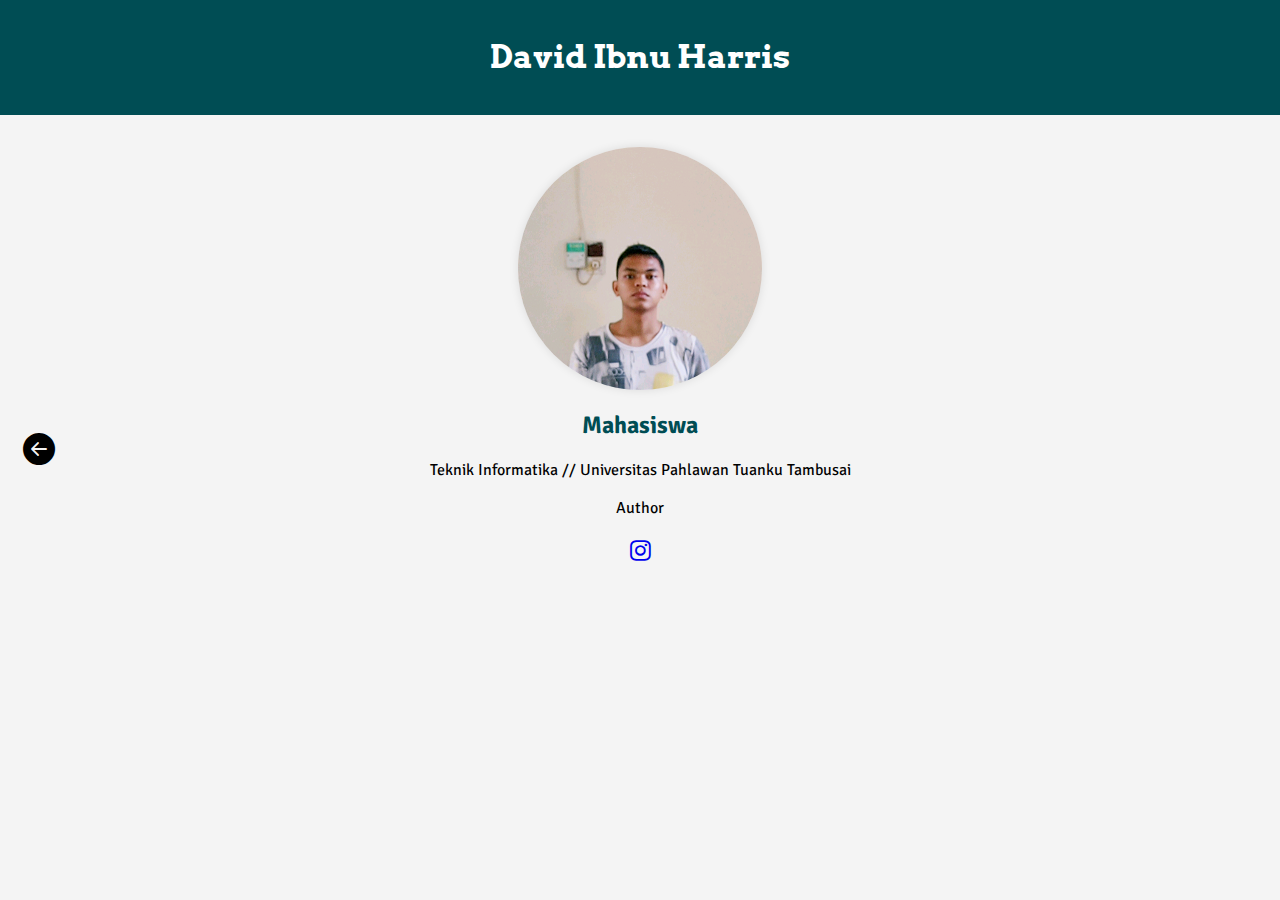
==== BIO 2.html @ bb02755d "p3" ====
<!DOCTYPE html>
<html lang="en">
<head>
    <title>Data 2</title>
    <link rel="stylesheet" href="https://cdn.jsdelivr.net/npm/bootstrap-icons@1.11.2/font/bootstrap-icons.min.css">
    <link rel="stylesheet" href="https://cdnjs.cloudflare.com/ajax/libs/font-awesome/4.7.0/css/font-awesome.min.css">
    <style>
      @import url("https://cdn.jsdelivr.net/npm/bootstrap-icons@1.11.2/font/bootstrap-icons.min.css");
      @import url('https://fonts.googleapis.com/css2?family=Signika+Negative:wght@400;700&display=swap');
      @import url('https://fonts.googleapis.com/css2?family=Arvo:ital,wght@1,700&display=swap');
      body {
        font-family: Arial, sans-serif;
        background-color: #f4f4f4;
        margin: 0;
        padding: 0;
      }
      header {
        background-color: #004d54;
        color: #fff;
        text-align: center;
        padding: 1rem 0;
        font-family: 'Arvo', serif;
      }
      section {
        margin: 2rem;
        position: static;
      }
      h2 {
        color: #004d54;
      }

      figcaption {
          text-align: center;
          font-family: 'Signika Negative', sans-serif;
      }

      /* Gambar */
      img {
        max-width: 27%;
        height: auto;
        display: block;
        margin: 1rem auto;
        border-radius: 50%;
        box-shadow: 0 0 10px rgba(0, 0, 0, 0.1);
      }
      img:hover {
        transform: scale(1.1);
      }

      /* Button */
      .button-container {
        position: absolute;
        top: 50%;
        right: 0;
        transform: translate(0, -50%);
      }
      .button {
        color: #000000;
        padding: 0.1rem 0.2rem;
        border: none;
        margin: 20px;
        cursor: pointer;
        font-size: xx-large;
        border-radius: 50%;
        transition: background-color 0.3s ease-in-out;
      }
      .button-left {
        position: absolute;
        top: 50%;
        left: 0;
        transform: translate(0, -50%);
      }

      .button:hover {
            background-color: rgb(80, 68, 209);
            transform: scale(1.1);
          }

      /* Social */
      #Social {
            display: inline;
            text-decoration: none;
            position: static;
            font-size: x-large;
          }
    </style>
</head>
<body>
  <header>
    <h1>David Ibnu Harris</h1>
  </header>
  <section>
    <figure>
    <img src="img/Data 2.png" alt="Foto Profil">
    <figcaption><h2>Mahasiswa</h2></figcaption>
    <figcaption>Teknik Informatika // Universitas Pahlawan Tuanku Tambusai</figcaption><br>
    <figcaption>Author</figcaption><br>
    <figcaption>
      <div id="Social">
      <a href="https://www.instagram.com/davharrs_" class="icon instagram" target="_blank" rel="noopener noreferrer"><i class="fa">&#xf16d;</i></a>
      </div>
    </figcaption>
    </figure>
  </section>
  <section>
    <div class="button-left">
        <a class="button" href="BIO 1.html"><i class="bi bi-arrow-left-circle-fill"></i></a>
      </div>
  </section>
</body>
</html>
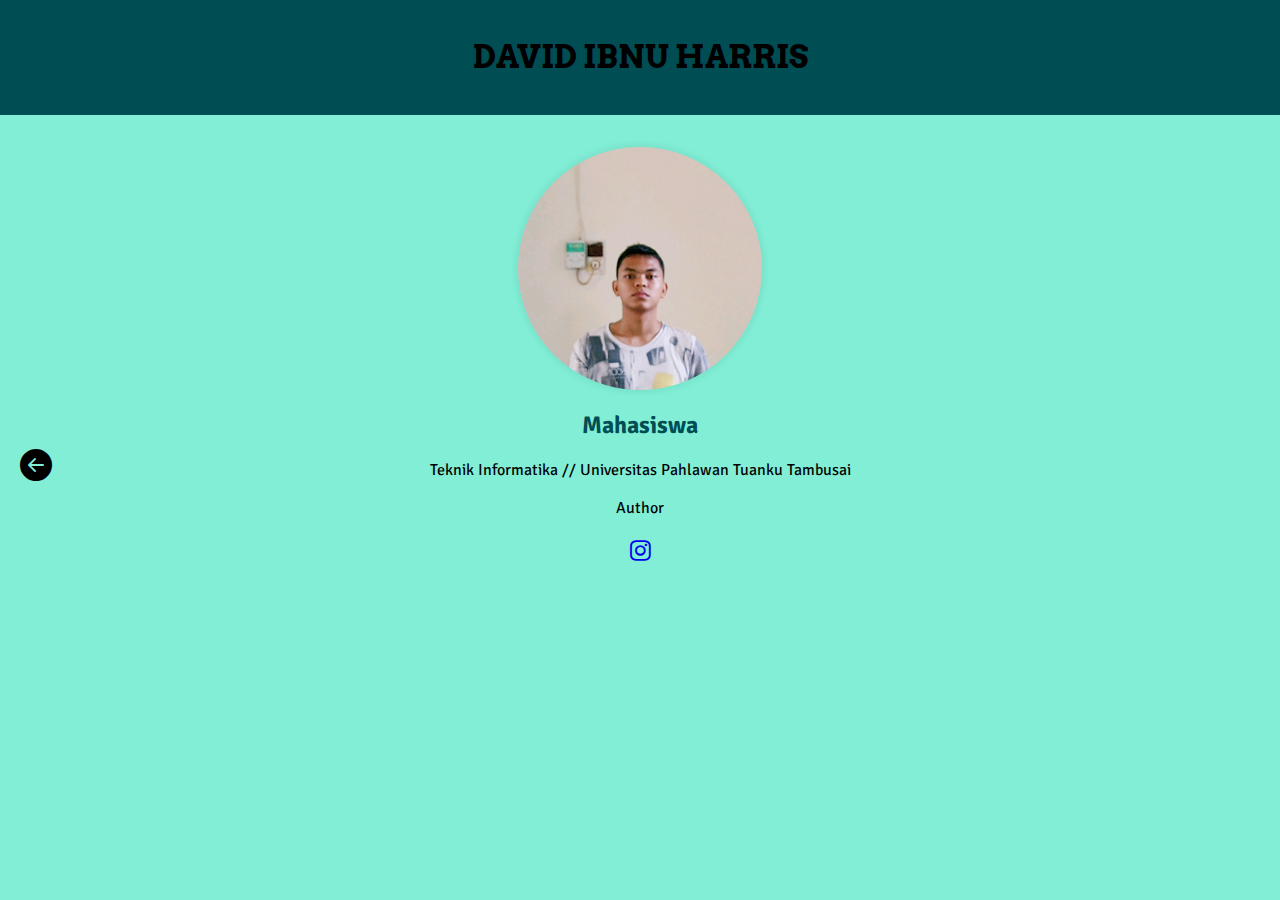
==== commit 7bf73e56: "Update Patch" ====
--- a/BIO 2.html
+++ b/BIO 2.html
@@ -10,9 +10,9 @@
       @import url('https://fonts.googleapis.com/css2?family=Arvo:ital,wght@1,700&display=swap');
       body {
         font-family: Arial, sans-serif;
-        background-color: #f4f4f4;
         margin: 0;
         padding: 0;
+        background-color: rgba(21, 224, 177, 0.539);
       }
       header {
         background-color: #004d54;
@@ -25,6 +25,11 @@
         margin: 2rem;
         position: static;
       }
+
+      h1{
+        color: #000000;
+      }
+      
       h2 {
         color: #004d54;
       }
@@ -48,33 +53,26 @@
       }
 
       /* Button */
-      .button-container {
-        position: absolute;
-        top: 50%;
-        right: 0;
-        transform: translate(0, -50%);
-      }
       .button {
         color: #000000;
-        padding: 0.1rem 0.2rem;
+        padding: 0.1rem 0.2srem;
         border: none;
         margin: 20px;
         cursor: pointer;
         font-size: xx-large;
         border-radius: 50%;
-        transition: background-color 0.3s ease-in-out;
       }
       .button-left {
+        display: inline;
         position: absolute;
         top: 50%;
         left: 0;
-        transform: translate(0, -50%);
+        transform: translate(0, -5%);
       }
-
-      .button:hover {
-            background-color: rgb(80, 68, 209);
-            transform: scale(1.1);
-          }
+    
+    .button-left:hover {
+      transform: scale(1.0);
+    }
 
       /* Social */
       #Social {
@@ -87,7 +85,7 @@
 </head>
 <body>
   <header>
-    <h1>David Ibnu Harris</h1>
+    <h1>DAVID IBNU HARRIS</h1>
   </header>
   <section>
     <figure>
@@ -104,7 +102,7 @@
   </section>
   <section>
     <div class="button-left">
-        <a class="button" href="BIO 1.html"><i class="bi bi-arrow-left-circle-fill"></i></a>
+        <a class="button" href="BIO 1.html"><i class="bi bi-arrow-left-circle-fill" ></i></a>
       </div>
   </section>
 </body>
